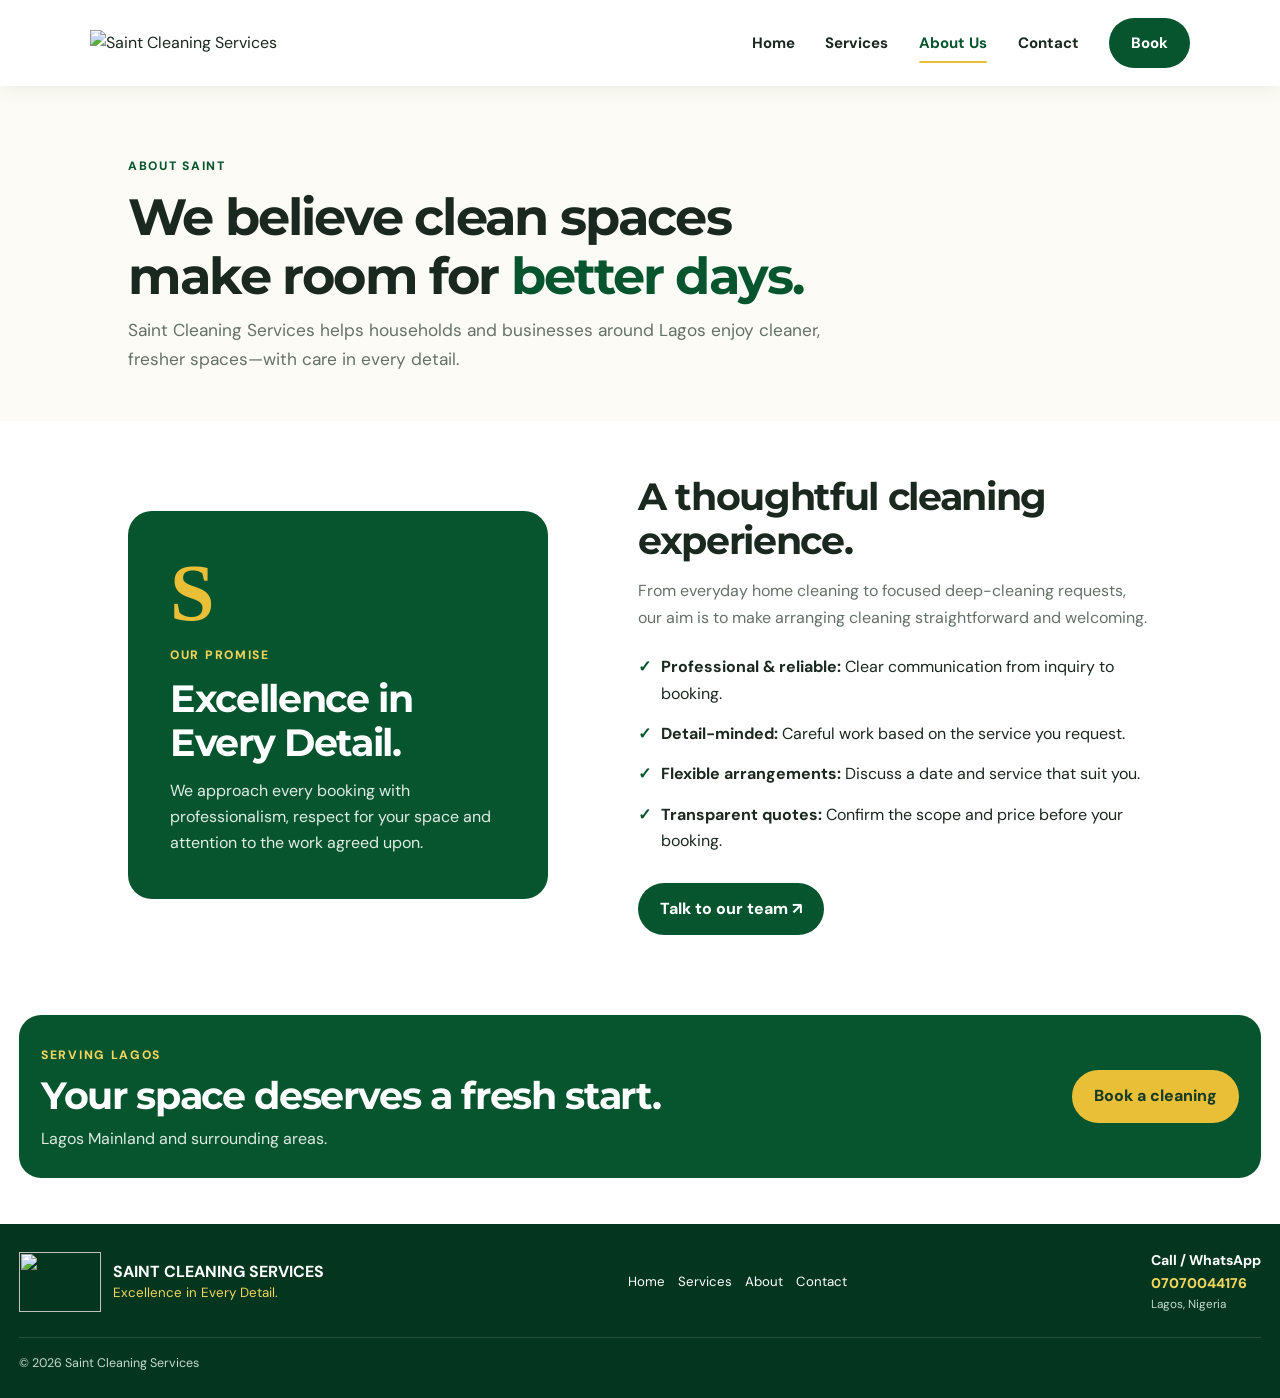
==== about.html @ b4c30fa8 "Add files via upload" ====
<!doctype html>
<html lang="en">
  <head>
    <meta charset="utf-8" />
    <meta name="viewport" content="width=device-width,initial-scale=1" />
    <meta
      name="description"
      content="Professional cleaning services in Lagos Mainland and surrounding areas."
    />
    <link rel="stylesheet" href="style.css" />
    <link rel="stylesheet" href="https://cdnjs.cloudflare.com/ajax/libs/font-awesome/7.3.1/css/all.min.css" />
    <title>About Us | Saint Cleaning Services</title>
  </head>
  <body>
    <header class="header">
      <a class="brand" href="index.html"
        ><img src="images/saint-logo.png" alt="Saint Cleaning Services"
      /></a>
      <button class="menu" aria-expanded="false" aria-label="Toggle menu">
        ☰
      </button>
      <nav class="nav">
        <a href="index.html"><i class="nav-icon fa-solid fa-house" aria-hidden="true"></i><span>Home</span></a><a href="services.html"><i class="nav-icon fa-solid fa-broom" aria-hidden="true"></i><span>Services</span></a
        ><a href="about.html"><i class="nav-icon fa-solid fa-circle-info" aria-hidden="true"></i><span>About Us</span></a><a href="contact.html"><i class="nav-icon fa-solid fa-envelope" aria-hidden="true"></i><span>Contact</span></a
        ><a class="navbutton" href="contact.html#booking"><i class="nav-icon fa-solid fa-calendar-check" aria-hidden="true"></i><span>Book</span></a>
      </nav>
    </header>
    <main>
      <section class="page-hero">
        <span class="kicker">About Saint</span>
        <h1>
          We believe clean spaces<br />make room for <em>better days.</em>
        </h1>
        <p>
          Saint Cleaning Services helps households and businesses around Lagos
          enjoy cleaner, fresher spaces—with care in every detail.
        </p>
      </section>
      <section class="about-layout">
        <div class="about-panel">
          <span class="big-mark">S</span><span class="kicker">Our promise</span>
          <h2>Excellence in Every Detail.</h2>
          <p>
            We approach every booking with professionalism, respect for your
            space and attention to the work agreed upon.
          </p>
        </div>
        <div class="about-copy">
          <h2>A thoughtful cleaning experience.</h2>
          <p>
            From everyday home cleaning to focused deep-cleaning requests, our
            aim is to make arranging cleaning straightforward and welcoming.
          </p>
          <ul>
            <li>
              <b>Professional & reliable:</b> Clear communication from inquiry
              to booking.
            </li>
            <li>
              <b>Detail-minded:</b> Careful work based on the service you
              request.
            </li>
            <li>
              <b>Flexible arrangements:</b> Discuss a date and service that suit
              you.
            </li>
            <li>
              <b>Transparent quotes:</b> Confirm the scope and price before your
              booking.
            </li>
          </ul>
          <a class="btn" href="contact.html">Talk to our team ↗</a>
        </div>
      </section>
      <section class="wide-cta">
        <div>
          <span class="kicker">Serving Lagos</span>
          <h2>Your space deserves a fresh start.</h2>
          <p>Lagos Mainland and surrounding areas.</p>
        </div>
        <a class="btn btn-yellow" href="contact.html#booking"
          >Book a cleaning</a
        >
      </section>
    </main>
    <footer class="footer">
      <div class="footer-brand">
        <img src="images/saint-logo.png" alt="" />
        <div>
          <b>SAINT CLEANING SERVICES</b
          ><small>Excellence in Every Detail.</small>
        </div>
      </div>
      <div class="footlinks">
        <a href="index.html">Home</a><a href="services.html">Services</a
        ><a href="about.html">About</a><a href="contact.html">Contact</a>
      </div>
      <div class="footcontact">
        <b>Call / WhatsApp</b><a href="tel:+2347070044176">07070044176</a
        ><small>Lagos, Nigeria</small>
      </div>
      <small class="copyright"
        >© <span class="year"></span> Saint Cleaning Services</small
      >
    </footer>
    <script src="script.js"></script>
  </body>
</html>
---- style.css ----
@import url('https://fonts.googleapis.com/css2?family=DM+Sans:wght@400;500;600;700&family=Montserrat:wght@600;700;800&display=swap');
:root{--g:#07552f;--gd:#04351f;--gold:#e9bf37;--ink:#1a281f;--muted:#647168;--cream:#fcfbf5;--line:#e7ede7}
*{box-sizing:border-box;margin:0;padding:0}html{scroll-behavior:smooth;scroll-padding-top:92px}body{font-family:'DM Sans',Arial,sans-serif;color:var(--ink);line-height:1.65}a{color:inherit;text-decoration:none}.header{height:86px;position:sticky;top:0;z-index:9;background:#fff;box-shadow:0 4px 18px #102e1b10;display:flex;align-items:center;justify-content:space-between;padding:8px clamp(18px,7vw,108px)}.brand img{width:158px;height:67px;object-fit:contain}.nav{display:flex;align-items:center;gap:clamp(14px,2.4vw,34px);font-size:.94rem;font-weight:700}.nav a:not(.navbutton):hover,.footlinks a:hover{color:var(--g)}.navbutton,.btn{display:inline-flex;align-items:center;justify-content:center;padding:13px 22px;border-radius:999px;background:var(--g);color:#fff;font-weight:800;border:0;cursor:pointer;transition:.2s}.navbutton:hover,.btn:hover{transform:translateY(-2px);box-shadow:0 10px 24px #073c2426}.menu{display:none;background:none;border:0;font-size:1.8rem;color:var(--g)}.hero{padding:65px clamp(20px,8vw,120px) 76px;display:grid;grid-template-columns:1.05fr .95fr;gap:clamp(32px,6vw,88px);align-items:center;background:linear-gradient(120deg,#fffdf6,#fff 75%)}.kicker{font-size:.76rem;text-transform:uppercase;letter-spacing:.14em;font-weight:800;color:var(--g)}h1,h2,h3{font-family:Montserrat,Arial,sans-serif;line-height:1.15;letter-spacing:-.035em}h1{font-size:clamp(2.6rem,5vw,4.7rem);margin:16px 0}h1 em{font-style:normal;color:var(--g)}.hero-text>p,.page-hero p{max-width:590px;color:var(--muted);font-size:1.08rem}.actions{display:flex;gap:12px;flex-wrap:wrap;margin:27px 0 18px}.btn-ghost{background:#fff;color:var(--g);border:1px solid #cedbcf}.note{font-size:.83rem;color:var(--g);font-weight:700}.hero-art{position:relative}.hero-art>img{display:block;width:100%;max-height:630px;object-fit:cover;object-position:top;border-radius:22px;box-shadow:0 18px 44px #1b30201b}.floating-card{position:absolute;bottom:18px;left:-24px;background:#fff;padding:18px 23px;border-radius:14px;box-shadow:0 12px 35px #182c1c20;display:grid;gap:4px}.floating-card span{font-size:.68rem;letter-spacing:.13em;font-weight:800;color:var(--g)}.benefits{display:grid;grid-template-columns:repeat(3,1fr);gap:10px;padding:26px clamp(20px,8vw,120px);background:var(--g);color:white}.benefits div{padding:8px 20px;border-right:1px solid #ffffff32;display:grid}.benefits div:last-child{border:0}.benefits span{color:#d9e9de;font-size:.88rem}.section{padding:82px clamp(20px,8vw,120px)}.section-title{text-align:center;margin-bottom:35px}.section-title h2,.page-hero h1{font-size:clamp(2.2rem,4vw,3.5rem);margin:10px 0}.section-title p{color:var(--muted)}.cards{display:grid;grid-template-columns:repeat(3,1fr);gap:18px}.cards article{border:1px solid var(--line);border-radius:18px;padding:27px;background:white;transition:transform .2s,box-shadow .2s}.cards article:hover{transform:translateY(-4px);box-shadow:0 15px 34px #0a39200d}.card-icon{width:52px;height:52px;border-radius:15px;display:grid;place-items:center;background:#edf5ee;color:var(--g);font-size:1.6rem;font-weight:bold;margin-bottom:18px}.cards h3{font-size:1.12rem;margin-bottom:10px}.cards p{color:var(--muted);font-size:.94rem;margin-bottom:13px}.cards article>a{font-weight:800;color:var(--g)}.center{text-align:center;margin-top:32px}.btn-green{background:var(--g)}.wide-cta{margin:0 clamp(20px,8vw,120px) 70px;padding:34px 38px;border-radius:22px;background:var(--g);color:white;display:flex;align-items:center;justify-content:space-between;gap:25px}.wide-cta .kicker{color:#f4d65f}.wide-cta h2{font-size:clamp(1.5rem,3vw,2.5rem);margin:7px 0}.wide-cta p{color:#dceae0}.btn-yellow{background:var(--gold);color:#173c25;white-space:nowrap}.page-hero{padding:66px clamp(20px,10vw,150px) 48px;background:var(--cream)}.page-hero h1{max-width:850px}.page-hero p{max-width:730px}.service-list{padding-top:55px}.about-layout{padding:54px clamp(20px,10vw,150px) 80px;display:grid;grid-template-columns:.9fr 1.1fr;gap:clamp(32px,7vw,90px);align-items:center}.about-panel{min-height:340px;border-radius:24px;padding:42px;background:var(--g);color:#fff;display:flex;flex-direction:column;align-items:flex-start;justify-content:center}.big-mark{font-family:Georgia,serif;font-size:5rem;font-weight:bold;color:var(--gold);line-height:1}.about-panel .kicker{color:#f2d45c;margin-top:12px}.about-panel h2{font-size:clamp(1.7rem,3vw,2.7rem);margin:12px 0}.about-panel p{color:#e0ede4}.about-copy h2,.contact-info h2,.booking-form h2{font-size:clamp(1.7rem,3vw,2.5rem);margin-bottom:15px}.about-copy>p{color:var(--muted)}.about-copy ul{list-style:none;margin:23px 0 28px;display:grid;gap:14px}.about-copy li{padding-left:23px;position:relative}.about-copy li:before{content:'✓';position:absolute;left:0;color:var(--g);font-weight:900}.contact-layout{padding:55px clamp(20px,10vw,150px) 88px;display:grid;grid-template-columns:.8fr 1.2fr;gap:clamp(30px,7vw,90px);align-items:start}.contact-info h2{margin-top:12px}.info-row{display:flex;align-items:center;gap:15px;padding:18px 0;border-bottom:1px solid var(--line)}.info-row>span{width:46px;height:46px;display:grid;place-items:center;border-radius:14px;background:#edf5ee;color:var(--g);font-size:1.4rem}.info-row div{display:grid}.info-row small,.subtle,.form-help{color:var(--muted)}.subtle{margin-top:20px;font-size:.88rem}.booking-form{padding:30px;border:1px solid var(--line);border-radius:22px;box-shadow:0 14px 38px #133a1d0a}.booking-form>p{color:var(--muted);margin:-5px 0 22px}.booking-form label{display:grid;gap:7px;margin-bottom:15px;font-size:.9rem;font-weight:700}.booking-form input,.booking-form select,.booking-form textarea{width:100%;border:1px solid #dce5dd;border-radius:10px;padding:12px 13px;font:inherit;background:#fff;color:var(--ink)}.booking-form input:focus,.booking-form select:focus,.booking-form textarea:focus{outline:2px solid #a8cbb3;border-color:var(--g)}.form-row{display:grid;grid-template-columns:1fr 1fr;gap:14px}.booking-form .btn{width:100%;font:inherit}.form-help{display:block;text-align:center;font-size:.78rem;margin-top:12px}.footer{background:var(--gd);color:#fff;padding:28px clamp(20px,8vw,120px);display:flex;align-items:center;justify-content:space-between;gap:22px;flex-wrap:wrap}.footer-brand{display:flex;align-items:center;gap:12px}.footer-brand img{width:82px;height:60px;object-fit:contain}.footer-brand div{display:grid;line-height:1.4}.footer-brand small{color:#f1d75e}.footlinks{display:flex;gap:20px;font-size:.88rem}.footcontact{display:grid;font-size:.88rem}.footcontact>a{color:#f1d75e;font-weight:800}.footcontact small{color:#c8dacf}.copyright{width:100%;border-top:1px solid #ffffff25;padding-top:15px;color:#c8dacf;font-size:.78rem}
@media(max-width:820px){.header{height:76px}.brand img{width:126px;height:57px}.menu{display:block}.nav{display:none;position:absolute;top:76px;left:0;right:0;background:white;padding:16px 22px 22px;box-shadow:0 15px 22px #17372012;flex-direction:column;align-items:stretch;gap:2px}.nav.open{display:flex}.nav>a{padding:10px}.navbutton{text-align:center}.hero{grid-template-columns:1fr;padding-top:43px}.hero-art{max-width:650px;width:100%;margin:0 auto}.benefits{grid-template-columns:1fr}.benefits div{border:0;border-bottom:1px solid #ffffff25;padding:12px 4px}.benefits div:last-child{border:0}.cards{grid-template-columns:repeat(2,1fr)}.about-layout,.contact-layout{grid-template-columns:1fr}.about-panel{min-height:260px}.wide-cta{align-items:flex-start;flex-direction:column}.footlinks{order:3;width:100%;flex-wrap:wrap}.copyright{order:4}}
@media(max-width:520px){.hero{padding:35px 19px 55px}h1{font-size:2.65rem}.actions{flex-direction:column}.actions .btn{width:100%}.floating-card{left:8px;bottom:8px;padding:13px 15px}.section{padding:58px 19px}.cards{grid-template-columns:1fr}.page-hero{padding:47px 20px 35px}.about-layout,.contact-layout{padding:38px 19px 58px}.about-panel{padding:28px}.booking-form{padding:21px}.form-row{grid-template-columns:1fr}.wide-cta{margin:0 19px 46px;padding:26px 22px}.footer{padding:25px 19px}.footlinks{gap:13px;font-size:.83rem}}

.nav-icon{display:none}
.nav a:not(.navbutton){position:relative;transition:color .25s ease}
.nav a.active:not(.navbutton){color:var(--g)}
.nav a.active:not(.navbutton)::after{content:"";position:absolute;left:0;right:0;bottom:-8px;height:2px;border-radius:2px;background:var(--gold);animation:nav-underline .35s ease both}
.hero-text{animation:hero-enter .8s cubic-bezier(.2,.7,.2,1) both}
.hero-art{perspective:1000px;animation:hero-enter .9s .12s cubic-bezier(.2,.7,.2,1) both}
.cleaning-scene{position:relative;isolation:isolate;overflow:hidden;min-height:440px;border:1px solid #dfe9df;border-radius:28px;background:linear-gradient(145deg,#edf5ed 0%,#dcebdd 48%,#c9ddcd 100%);box-shadow:0 24px 60px #193c2520;transform-style:preserve-3d}
.cleaning-scene::before{content:"";position:absolute;inset:0;z-index:-1;background:radial-gradient(ellipse at 75% 15%,#fff9 0,transparent 36%),linear-gradient(135deg,#fff5 0 1px,transparent 1px 100%);background-size:auto,36px 36px}
.scene-window{position:absolute;left:13%;top:10%;width:73%;height:64%;overflow:hidden;border:11px solid #fff;border-radius:15px;background:#d8e9df;box-shadow:0 14px 30px #244b3022, inset 0 0 0 2px #c5d8ca;animation:window-settle 1s .3s both}
.window-view{position:absolute;inset:0;overflow:hidden;background:linear-gradient(180deg,#b8deed 0%,#ecf5e9 73%,#d8e8d2 100%)}
.view-sun{position:absolute;width:72px;height:72px;right:14%;top:13%;border-radius:50%;background:#fff7c9;box-shadow:0 0 45px 16px #fff7c966;animation:sun-breathe 5s ease-in-out infinite}
.view-hill{position:absolute;left:-10%;right:-10%;bottom:-27%;height:60%;border-radius:50% 50% 0 0;background:linear-gradient(150deg,#8eba83,#60966d)}
.view-plant{position:absolute;right:10%;bottom:8%;width:19%;height:44%;border-radius:90% 0 90% 0;background:linear-gradient(90deg,#4c8059,#78a97a);transform:rotate(-18deg);filter:drop-shadow(-12px 4px 0 #568b61)}
.window-frame{position:absolute;inset:0;background:linear-gradient(90deg,transparent 48.8%,#fff 49.2%,#fff 50.8%,transparent 51.2%),linear-gradient(0deg,transparent 48.8%,#fff 49.2%,#fff 50.8%,transparent 51.2%);pointer-events:none}
.glass-shine{position:absolute;top:-30%;bottom:-30%;left:-55%;width:28%;transform:rotate(22deg);background:linear-gradient(90deg,transparent,#ffffffa8,transparent);animation:glass-glide 6s 1.4s ease-in-out infinite}
.scene-shelf{position:absolute;left:8%;right:8%;bottom:15%;height:18px;border-radius:9px;background:linear-gradient(#fff,#e3ebe1);box-shadow:0 12px 22px #24523222}
.cleaning-bottle{position:absolute;z-index:2;bottom:18%;left:25%;width:76px;height:135px;border:2px solid #ffffffc9;border-radius:19px 19px 24px 24px;background:linear-gradient(100deg,#ffffffbb,#e8f4e9a8 42%,#b4d2bc);box-shadow:inset -9px 0 12px #58836320,0 13px 18px #204a2c25;animation:bottle-float 4s ease-in-out infinite}
.bottle-neck{position:absolute;left:27px;top:-15px;width:25px;height:19px;border-radius:5px 5px 2px 2px;background:#fff;border:2px solid #d4e5d7}
.bottle-trigger{position:absolute;left:32px;top:-24px;width:42px;height:11px;border-radius:7px 8px 3px 3px;background:var(--g);transform:skewX(-18deg)}
.bottle-trigger::after{content:"";position:absolute;right:-7px;top:3px;width:14px;height:4px;border-radius:4px;background:var(--g)}
.bottle-label{position:absolute;top:45px;left:9px;right:9px;padding:8px 2px;border-radius:6px;background:#fff;color:var(--g);font-size:.64rem;line-height:1.15;text-align:center;font-weight:900;letter-spacing:.08em}
.bottle-label small{font-size:.5rem;color:#8da590}
.cleaning-cloth{position:absolute;z-index:1;right:22%;bottom:19%;width:95px;height:35px;border-radius:8px 15px 7px 15px;background:linear-gradient(135deg,#f3d974,#e8bf42);transform:rotate(-10deg);box-shadow:0 8px 12px #4e48201c}
.scene-sparkle{position:absolute;z-index:3;color:#fff9c8;text-shadow:0 0 12px #fff;animation:sparkle 2.8s ease-in-out infinite}
.sparkle-one{top:22%;left:19%;font-size:1.65rem}
.sparkle-two{top:38%;right:16%;font-size:1.25rem;animation-delay:.7s}
.sparkle-three{bottom:29%;right:37%;font-size:1rem;animation-delay:1.3s}
.scene-status{position:absolute;right:7%;bottom:6%;display:flex;align-items:center;gap:8px;padding:9px 13px;border:1px solid #ffffffb5;border-radius:999px;background:#ffffffc9;color:#29553a;font-size:.75rem;font-weight:800;box-shadow:0 7px 18px #244b3014;backdrop-filter:blur(8px)}
.scene-status span{width:8px;height:8px;border-radius:50%;background:#55a66c;box-shadow:0 0 0 4px #55a66c20}
.floating-card{z-index:4;bottom:8%;left:-5%;animation:card-hover 5s 1s ease-in-out infinite}
.reveal{opacity:0;transform:translateY(24px);transition:opacity .7s ease,transform .7s cubic-bezier(.2,.7,.2,1);transition-delay:var(--reveal-delay,0ms)}
.reveal.is-visible{opacity:1;transform:translateY(0)}
.cards article.reveal{transition-delay:var(--reveal-delay,0ms)}
@keyframes hero-enter{from{opacity:0;transform:translateY(22px)}to{opacity:1;transform:translateY(0)}}
@keyframes nav-underline{from{transform:scaleX(.2);opacity:0}to{transform:scaleX(1);opacity:1}}
@keyframes window-settle{from{opacity:0;transform:translateY(14px) rotateX(5deg)}to{opacity:1;transform:translateY(0) rotateX(0)}}
@keyframes glass-glide{0%,30%{left:-55%;opacity:0}42%{opacity:.8}65%,100%{left:135%;opacity:0}}
@keyframes bottle-float{0%,100%{transform:translateY(0) rotate(-1deg)}50%{transform:translateY(-7px) rotate(1deg)}}
@keyframes card-hover{0%,100%{transform:translateY(0)}50%{transform:translateY(-7px)}}
@keyframes sun-breathe{0%,100%{transform:scale(1);opacity:.85}50%{transform:scale(1.08);opacity:1}}
@keyframes sparkle{0%,100%{opacity:.35;transform:scale(.75) rotate(0)}50%{opacity:1;transform:scale(1.15) rotate(18deg)}}
@media(max-width:820px){.nav a.active:not(.navbutton)::after{left:15%;right:auto;bottom:2px;width:70%;height:2px}.cleaning-scene{min-height:390px}.floating-card{left:2%;bottom:7%}}
@media(max-width:520px){.cleaning-scene{min-height:320px;border-radius:20px}.scene-window{border-width:8px}.cleaning-bottle{width:62px;height:112px;left:21%}.cleaning-cloth{right:13%;width:76px}.scene-status{font-size:.65rem;padding:7px 10px}.floating-card{left:7px;bottom:8px}}
@media(prefers-reduced-motion:reduce){html{scroll-behavior:auto}.hero-text,.hero-art,.scene-window,.cleaning-bottle,.floating-card,.view-sun,.glass-shine,.scene-sparkle,.nav a.active:not(.navbutton)::after{animation:none}.reveal,.reveal.is-visible{opacity:1;transform:none;transition:none}.cards article{transition:none}}w{grid-template-columns:1fr}.wide-cta{margin:0 19px 46px;padding:26px 22px}.footer{padding:25px 19px}.footlinks{gap:13px;font-size:.83rem}}

.extras-title{margin-top:60px}.price-table-wrap{overflow-x:auto;border:1px solid var(--line);border-radius:16px;background:#fff;box-shadow:0 12px 30px #12391b08}
.price-table{width:100%;border-collapse:collapse;text-align:left;min-width:570px}.price-table th,.price-table td{padding:17px 20px;border-bottom:1px solid var(--line)}
.price-table thead{background:#f0f6f0}.price-table th{font-size:.88rem;color:var(--g);font-weight:800}.price-table td:nth-child(2){font-weight:800;white-space:nowrap}.price-table td:last-child{text-align:right}
.price-table tbody tr:last-child td{border-bottom:0}.price-table tbody tr:hover{background:#fcfdf9}
.price-table td a{display:inline-flex;align-items:center;justify-content:center;padding:7px 13px;border:1px solid #c6d8ca;border-radius:999px;color:var(--g);font-size:.83rem;font-weight:800;white-space:nowrap}
.price-table td a:hover{background:var(--g);color:white;border-color:var(--g)}.price-note{margin:16px 3px 0;color:var(--muted);font-size:.84rem}
@media(max-width:560px){.price-table th,.price-table td{padding:13px 12px}.extras-title{margin-top:44px}}
@media(max-width:820px){
  html{scroll-padding-bottom:84px}
  body{padding-bottom:calc(68px + env(safe-area-inset-bottom))}
  .menu{display:none}
  .nav{
    display:flex;
    position:fixed;
    top:auto;
    right:0;
    bottom:0;
    left:0;
    z-index:20;
    flex-direction:row;
    align-items:stretch;
    justify-content:space-around;
    gap:0;
    padding:7px 6px calc(7px + env(safe-area-inset-bottom));
    border-top:1px solid var(--line);
    background:#fff;
    box-shadow:0 -4px 18px #102e1b18;
  }
  .nav>a{
    display:flex;
    flex:1;
    min-width:0;
    flex-direction:column;
    align-items:center;
    justify-content:center;
    gap:3px;
    padding:7px 2px;
    text-align:center;
    font-size:.68rem;
    line-height:1.15;
  }
  .nav-icon{display:block;font-size:1.05rem}
  .nav .navbutton{border-radius:8px}
}
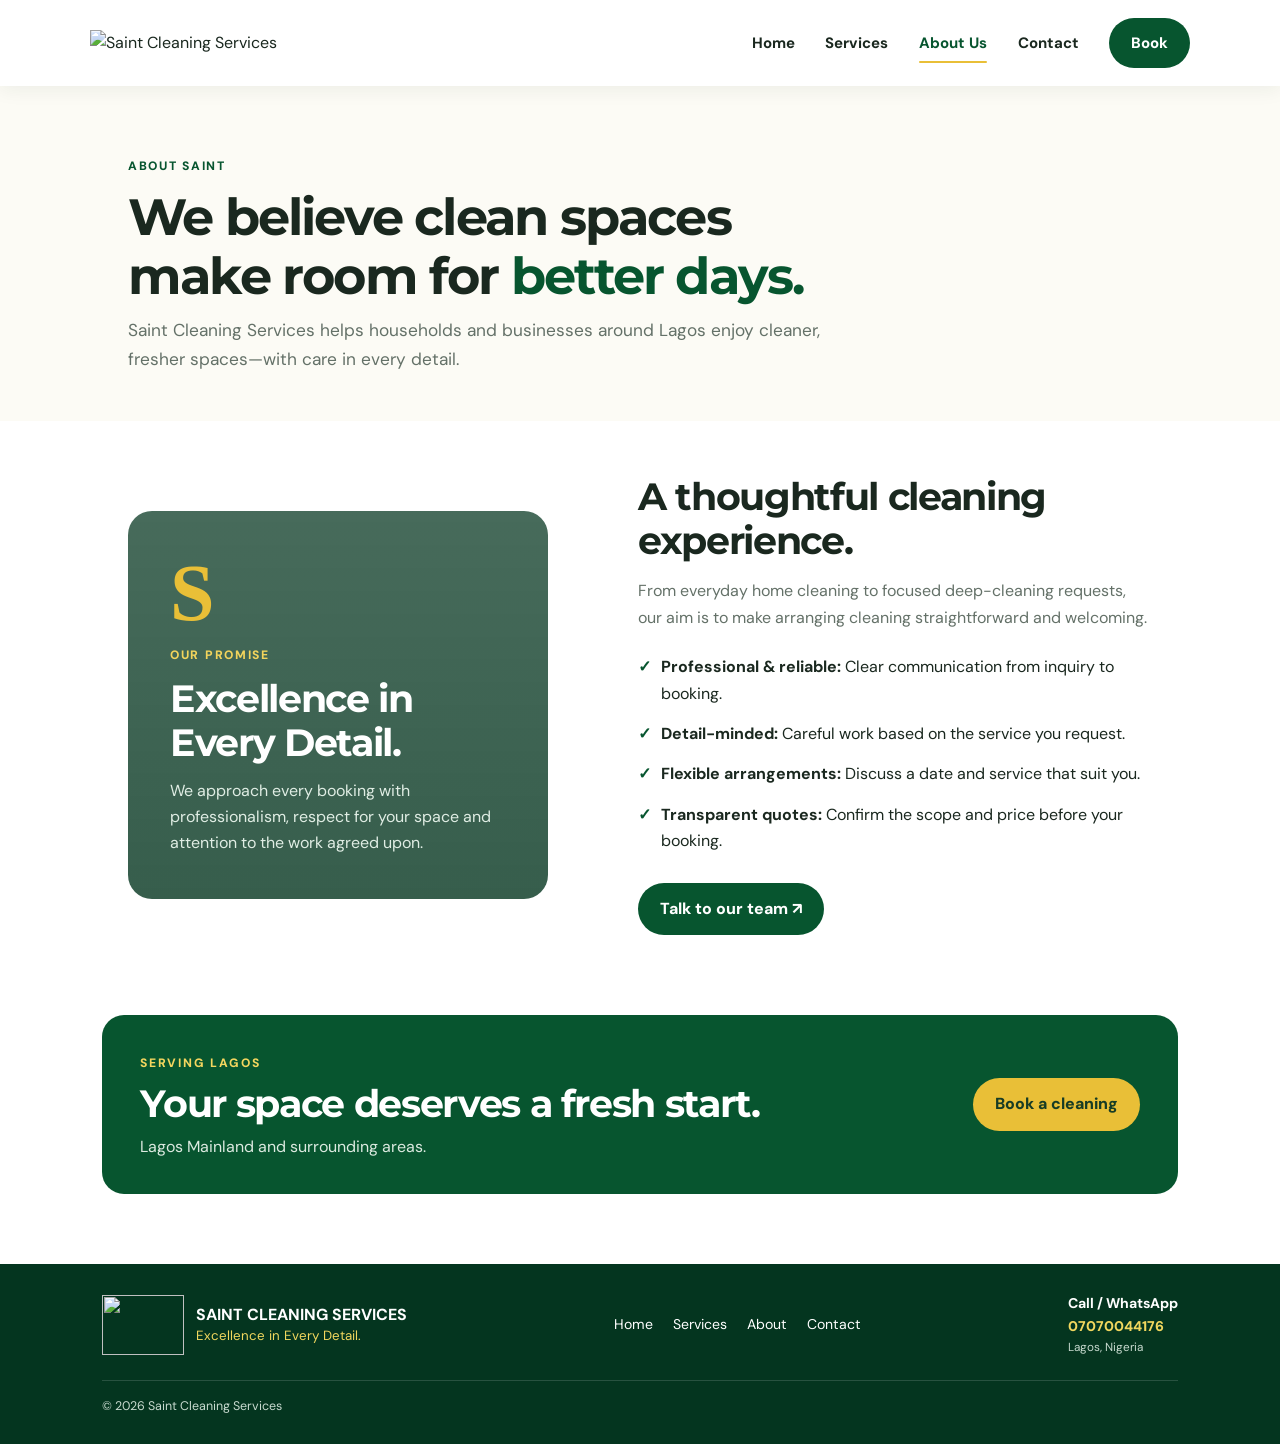
==== commit 6d787603: "Add files via upload" ====
--- a/about.html
+++ b/about.html
@@ -7,6 +7,11 @@
       name="description"
       content="Professional cleaning services in Lagos Mainland and surrounding areas."
     />
+    <link
+      rel="icon"
+      type="image/png"
+      href="images/Saint%20Cleaning%20Services%20Logo%20white.png"
+    />
     <link rel="stylesheet" href="style.css" />
     <link rel="stylesheet" href="https://cdnjs.cloudflare.com/ajax/libs/font-awesome/7.3.1/css/all.min.css" />
     <title>About Us | Saint Cleaning Services</title>
@@ -14,7 +19,7 @@
   <body>
     <header class="header">
       <a class="brand" href="index.html"
-        ><img src="images/saint-logo.png" alt="Saint Cleaning Services"
+        ><img src="images/Saint Cleaning Services Logo.png" alt="Saint Cleaning Services"
       /></a>
       <button class="menu" aria-expanded="false" aria-label="Toggle menu">
         ☰
@@ -85,7 +90,7 @@
     </main>
     <footer class="footer">
       <div class="footer-brand">
-        <img src="images/saint-logo.png" alt="" />
+        <img src="images/Saint Cleaning Services Logo white.png" alt="" />
         <div>
           <b>SAINT CLEANING SERVICES</b
           ><small>Excellence in Every Detail.</small>
--- a/style.css
+++ b/style.css
@@ -1,95 +1,1426 @@
-@import url('https://fonts.googleapis.com/css2?family=DM+Sans:wght@400;500;600;700&family=Montserrat:wght@600;700;800&display=swap');
-:root{--g:#07552f;--gd:#04351f;--gold:#e9bf37;--ink:#1a281f;--muted:#647168;--cream:#fcfbf5;--line:#e7ede7}
-*{box-sizing:border-box;margin:0;padding:0}html{scroll-behavior:smooth;scroll-padding-top:92px}body{font-family:'DM Sans',Arial,sans-serif;color:var(--ink);line-height:1.65}a{color:inherit;text-decoration:none}.header{height:86px;position:sticky;top:0;z-index:9;background:#fff;box-shadow:0 4px 18px #102e1b10;display:flex;align-items:center;justify-content:space-between;padding:8px clamp(18px,7vw,108px)}.brand img{width:158px;height:67px;object-fit:contain}.nav{display:flex;align-items:center;gap:clamp(14px,2.4vw,34px);font-size:.94rem;font-weight:700}.nav a:not(.navbutton):hover,.footlinks a:hover{color:var(--g)}.navbutton,.btn{display:inline-flex;align-items:center;justify-content:center;padding:13px 22px;border-radius:999px;background:var(--g);color:#fff;font-weight:800;border:0;cursor:pointer;transition:.2s}.navbutton:hover,.btn:hover{transform:translateY(-2px);box-shadow:0 10px 24px #073c2426}.menu{display:none;background:none;border:0;font-size:1.8rem;color:var(--g)}.hero{padding:65px clamp(20px,8vw,120px) 76px;display:grid;grid-template-columns:1.05fr .95fr;gap:clamp(32px,6vw,88px);align-items:center;background:linear-gradient(120deg,#fffdf6,#fff 75%)}.kicker{font-size:.76rem;text-transform:uppercase;letter-spacing:.14em;font-weight:800;color:var(--g)}h1,h2,h3{font-family:Montserrat,Arial,sans-serif;line-height:1.15;letter-spacing:-.035em}h1{font-size:clamp(2.6rem,5vw,4.7rem);margin:16px 0}h1 em{font-style:normal;color:var(--g)}.hero-text>p,.page-hero p{max-width:590px;color:var(--muted);font-size:1.08rem}.actions{display:flex;gap:12px;flex-wrap:wrap;margin:27px 0 18px}.btn-ghost{background:#fff;color:var(--g);border:1px solid #cedbcf}.note{font-size:.83rem;color:var(--g);font-weight:700}.hero-art{position:relative}.hero-art>img{display:block;width:100%;max-height:630px;object-fit:cover;object-position:top;border-radius:22px;box-shadow:0 18px 44px #1b30201b}.floating-card{position:absolute;bottom:18px;left:-24px;background:#fff;padding:18px 23px;border-radius:14px;box-shadow:0 12px 35px #182c1c20;display:grid;gap:4px}.floating-card span{font-size:.68rem;letter-spacing:.13em;font-weight:800;color:var(--g)}.benefits{display:grid;grid-template-columns:repeat(3,1fr);gap:10px;padding:26px clamp(20px,8vw,120px);background:var(--g);color:white}.benefits div{padding:8px 20px;border-right:1px solid #ffffff32;display:grid}.benefits div:last-child{border:0}.benefits span{color:#d9e9de;font-size:.88rem}.section{padding:82px clamp(20px,8vw,120px)}.section-title{text-align:center;margin-bottom:35px}.section-title h2,.page-hero h1{font-size:clamp(2.2rem,4vw,3.5rem);margin:10px 0}.section-title p{color:var(--muted)}.cards{display:grid;grid-template-columns:repeat(3,1fr);gap:18px}.cards article{border:1px solid var(--line);border-radius:18px;padding:27px;background:white;transition:transform .2s,box-shadow .2s}.cards article:hover{transform:translateY(-4px);box-shadow:0 15px 34px #0a39200d}.card-icon{width:52px;height:52px;border-radius:15px;display:grid;place-items:center;background:#edf5ee;color:var(--g);font-size:1.6rem;font-weight:bold;margin-bottom:18px}.cards h3{font-size:1.12rem;margin-bottom:10px}.cards p{color:var(--muted);font-size:.94rem;margin-bottom:13px}.cards article>a{font-weight:800;color:var(--g)}.center{text-align:center;margin-top:32px}.btn-green{background:var(--g)}.wide-cta{margin:0 clamp(20px,8vw,120px) 70px;padding:34px 38px;border-radius:22px;background:var(--g);color:white;display:flex;align-items:center;justify-content:space-between;gap:25px}.wide-cta .kicker{color:#f4d65f}.wide-cta h2{font-size:clamp(1.5rem,3vw,2.5rem);margin:7px 0}.wide-cta p{color:#dceae0}.btn-yellow{background:var(--gold);color:#173c25;white-space:nowrap}.page-hero{padding:66px clamp(20px,10vw,150px) 48px;background:var(--cream)}.page-hero h1{max-width:850px}.page-hero p{max-width:730px}.service-list{padding-top:55px}.about-layout{padding:54px clamp(20px,10vw,150px) 80px;display:grid;grid-template-columns:.9fr 1.1fr;gap:clamp(32px,7vw,90px);align-items:center}.about-panel{min-height:340px;border-radius:24px;padding:42px;background:var(--g);color:#fff;display:flex;flex-direction:column;align-items:flex-start;justify-content:center}.big-mark{font-family:Georgia,serif;font-size:5rem;font-weight:bold;color:var(--gold);line-height:1}.about-panel .kicker{color:#f2d45c;margin-top:12px}.about-panel h2{font-size:clamp(1.7rem,3vw,2.7rem);margin:12px 0}.about-panel p{color:#e0ede4}.about-copy h2,.contact-info h2,.booking-form h2{font-size:clamp(1.7rem,3vw,2.5rem);margin-bottom:15px}.about-copy>p{color:var(--muted)}.about-copy ul{list-style:none;margin:23px 0 28px;display:grid;gap:14px}.about-copy li{padding-left:23px;position:relative}.about-copy li:before{content:'✓';position:absolute;left:0;color:var(--g);font-weight:900}.contact-layout{padding:55px clamp(20px,10vw,150px) 88px;display:grid;grid-template-columns:.8fr 1.2fr;gap:clamp(30px,7vw,90px);align-items:start}.contact-info h2{margin-top:12px}.info-row{display:flex;align-items:center;gap:15px;padding:18px 0;border-bottom:1px solid var(--line)}.info-row>span{width:46px;height:46px;display:grid;place-items:center;border-radius:14px;background:#edf5ee;color:var(--g);font-size:1.4rem}.info-row div{display:grid}.info-row small,.subtle,.form-help{color:var(--muted)}.subtle{margin-top:20px;font-size:.88rem}.booking-form{padding:30px;border:1px solid var(--line);border-radius:22px;box-shadow:0 14px 38px #133a1d0a}.booking-form>p{color:var(--muted);margin:-5px 0 22px}.booking-form label{display:grid;gap:7px;margin-bottom:15px;font-size:.9rem;font-weight:700}.booking-form input,.booking-form select,.booking-form textarea{width:100%;border:1px solid #dce5dd;border-radius:10px;padding:12px 13px;font:inherit;background:#fff;color:var(--ink)}.booking-form input:focus,.booking-form select:focus,.booking-form textarea:focus{outline:2px solid #a8cbb3;border-color:var(--g)}.form-row{display:grid;grid-template-columns:1fr 1fr;gap:14px}.booking-form .btn{width:100%;font:inherit}.form-help{display:block;text-align:center;font-size:.78rem;margin-top:12px}.footer{background:var(--gd);color:#fff;padding:28px clamp(20px,8vw,120px);display:flex;align-items:center;justify-content:space-between;gap:22px;flex-wrap:wrap}.footer-brand{display:flex;align-items:center;gap:12px}.footer-brand img{width:82px;height:60px;object-fit:contain}.footer-brand div{display:grid;line-height:1.4}.footer-brand small{color:#f1d75e}.footlinks{display:flex;gap:20px;font-size:.88rem}.footcontact{display:grid;font-size:.88rem}.footcontact>a{color:#f1d75e;font-weight:800}.footcontact small{color:#c8dacf}.copyright{width:100%;border-top:1px solid #ffffff25;padding-top:15px;color:#c8dacf;font-size:.78rem}
-@media(max-width:820px){.header{height:76px}.brand img{width:126px;height:57px}.menu{display:block}.nav{display:none;position:absolute;top:76px;left:0;right:0;background:white;padding:16px 22px 22px;box-shadow:0 15px 22px #17372012;flex-direction:column;align-items:stretch;gap:2px}.nav.open{display:flex}.nav>a{padding:10px}.navbutton{text-align:center}.hero{grid-template-columns:1fr;padding-top:43px}.hero-art{max-width:650px;width:100%;margin:0 auto}.benefits{grid-template-columns:1fr}.benefits div{border:0;border-bottom:1px solid #ffffff25;padding:12px 4px}.benefits div:last-child{border:0}.cards{grid-template-columns:repeat(2,1fr)}.about-layout,.contact-layout{grid-template-columns:1fr}.about-panel{min-height:260px}.wide-cta{align-items:flex-start;flex-direction:column}.footlinks{order:3;width:100%;flex-wrap:wrap}.copyright{order:4}}
-@media(max-width:520px){.hero{padding:35px 19px 55px}h1{font-size:2.65rem}.actions{flex-direction:column}.actions .btn{width:100%}.floating-card{left:8px;bottom:8px;padding:13px 15px}.section{padding:58px 19px}.cards{grid-template-columns:1fr}.page-hero{padding:47px 20px 35px}.about-layout,.contact-layout{padding:38px 19px 58px}.about-panel{padding:28px}.booking-form{padding:21px}.form-row{grid-template-columns:1fr}.wide-cta{margin:0 19px 46px;padding:26px 22px}.footer{padding:25px 19px}.footlinks{gap:13px;font-size:.83rem}}
-
-.nav-icon{display:none}
-.nav a:not(.navbutton){position:relative;transition:color .25s ease}
-.nav a.active:not(.navbutton){color:var(--g)}
-.nav a.active:not(.navbutton)::after{content:"";position:absolute;left:0;right:0;bottom:-8px;height:2px;border-radius:2px;background:var(--gold);animation:nav-underline .35s ease both}
-.hero-text{animation:hero-enter .8s cubic-bezier(.2,.7,.2,1) both}
-.hero-art{perspective:1000px;animation:hero-enter .9s .12s cubic-bezier(.2,.7,.2,1) both}
-.cleaning-scene{position:relative;isolation:isolate;overflow:hidden;min-height:440px;border:1px solid #dfe9df;border-radius:28px;background:linear-gradient(145deg,#edf5ed 0%,#dcebdd 48%,#c9ddcd 100%);box-shadow:0 24px 60px #193c2520;transform-style:preserve-3d}
-.cleaning-scene::before{content:"";position:absolute;inset:0;z-index:-1;background:radial-gradient(ellipse at 75% 15%,#fff9 0,transparent 36%),linear-gradient(135deg,#fff5 0 1px,transparent 1px 100%);background-size:auto,36px 36px}
-.scene-window{position:absolute;left:13%;top:10%;width:73%;height:64%;overflow:hidden;border:11px solid #fff;border-radius:15px;background:#d8e9df;box-shadow:0 14px 30px #244b3022, inset 0 0 0 2px #c5d8ca;animation:window-settle 1s .3s both}
-.window-view{position:absolute;inset:0;overflow:hidden;background:linear-gradient(180deg,#b8deed 0%,#ecf5e9 73%,#d8e8d2 100%)}
-.view-sun{position:absolute;width:72px;height:72px;right:14%;top:13%;border-radius:50%;background:#fff7c9;box-shadow:0 0 45px 16px #fff7c966;animation:sun-breathe 5s ease-in-out infinite}
-.view-hill{position:absolute;left:-10%;right:-10%;bottom:-27%;height:60%;border-radius:50% 50% 0 0;background:linear-gradient(150deg,#8eba83,#60966d)}
-.view-plant{position:absolute;right:10%;bottom:8%;width:19%;height:44%;border-radius:90% 0 90% 0;background:linear-gradient(90deg,#4c8059,#78a97a);transform:rotate(-18deg);filter:drop-shadow(-12px 4px 0 #568b61)}
-.window-frame{position:absolute;inset:0;background:linear-gradient(90deg,transparent 48.8%,#fff 49.2%,#fff 50.8%,transparent 51.2%),linear-gradient(0deg,transparent 48.8%,#fff 49.2%,#fff 50.8%,transparent 51.2%);pointer-events:none}
-.glass-shine{position:absolute;top:-30%;bottom:-30%;left:-55%;width:28%;transform:rotate(22deg);background:linear-gradient(90deg,transparent,#ffffffa8,transparent);animation:glass-glide 6s 1.4s ease-in-out infinite}
-.scene-shelf{position:absolute;left:8%;right:8%;bottom:15%;height:18px;border-radius:9px;background:linear-gradient(#fff,#e3ebe1);box-shadow:0 12px 22px #24523222}
-.cleaning-bottle{position:absolute;z-index:2;bottom:18%;left:25%;width:76px;height:135px;border:2px solid #ffffffc9;border-radius:19px 19px 24px 24px;background:linear-gradient(100deg,#ffffffbb,#e8f4e9a8 42%,#b4d2bc);box-shadow:inset -9px 0 12px #58836320,0 13px 18px #204a2c25;animation:bottle-float 4s ease-in-out infinite}
-.bottle-neck{position:absolute;left:27px;top:-15px;width:25px;height:19px;border-radius:5px 5px 2px 2px;background:#fff;border:2px solid #d4e5d7}
-.bottle-trigger{position:absolute;left:32px;top:-24px;width:42px;height:11px;border-radius:7px 8px 3px 3px;background:var(--g);transform:skewX(-18deg)}
-.bottle-trigger::after{content:"";position:absolute;right:-7px;top:3px;width:14px;height:4px;border-radius:4px;background:var(--g)}
-.bottle-label{position:absolute;top:45px;left:9px;right:9px;padding:8px 2px;border-radius:6px;background:#fff;color:var(--g);font-size:.64rem;line-height:1.15;text-align:center;font-weight:900;letter-spacing:.08em}
-.bottle-label small{font-size:.5rem;color:#8da590}
-.cleaning-cloth{position:absolute;z-index:1;right:22%;bottom:19%;width:95px;height:35px;border-radius:8px 15px 7px 15px;background:linear-gradient(135deg,#f3d974,#e8bf42);transform:rotate(-10deg);box-shadow:0 8px 12px #4e48201c}
-.scene-sparkle{position:absolute;z-index:3;color:#fff9c8;text-shadow:0 0 12px #fff;animation:sparkle 2.8s ease-in-out infinite}
-.sparkle-one{top:22%;left:19%;font-size:1.65rem}
-.sparkle-two{top:38%;right:16%;font-size:1.25rem;animation-delay:.7s}
-.sparkle-three{bottom:29%;right:37%;font-size:1rem;animation-delay:1.3s}
-.scene-status{position:absolute;right:7%;bottom:6%;display:flex;align-items:center;gap:8px;padding:9px 13px;border:1px solid #ffffffb5;border-radius:999px;background:#ffffffc9;color:#29553a;font-size:.75rem;font-weight:800;box-shadow:0 7px 18px #244b3014;backdrop-filter:blur(8px)}
-.scene-status span{width:8px;height:8px;border-radius:50%;background:#55a66c;box-shadow:0 0 0 4px #55a66c20}
-.floating-card{z-index:4;bottom:8%;left:-5%;animation:card-hover 5s 1s ease-in-out infinite}
-.reveal{opacity:0;transform:translateY(24px);transition:opacity .7s ease,transform .7s cubic-bezier(.2,.7,.2,1);transition-delay:var(--reveal-delay,0ms)}
-.reveal.is-visible{opacity:1;transform:translateY(0)}
-.cards article.reveal{transition-delay:var(--reveal-delay,0ms)}
-@keyframes hero-enter{from{opacity:0;transform:translateY(22px)}to{opacity:1;transform:translateY(0)}}
-@keyframes nav-underline{from{transform:scaleX(.2);opacity:0}to{transform:scaleX(1);opacity:1}}
-@keyframes window-settle{from{opacity:0;transform:translateY(14px) rotateX(5deg)}to{opacity:1;transform:translateY(0) rotateX(0)}}
-@keyframes glass-glide{0%,30%{left:-55%;opacity:0}42%{opacity:.8}65%,100%{left:135%;opacity:0}}
-@keyframes bottle-float{0%,100%{transform:translateY(0) rotate(-1deg)}50%{transform:translateY(-7px) rotate(1deg)}}
-@keyframes card-hover{0%,100%{transform:translateY(0)}50%{transform:translateY(-7px)}}
-@keyframes sun-breathe{0%,100%{transform:scale(1);opacity:.85}50%{transform:scale(1.08);opacity:1}}
-@keyframes sparkle{0%,100%{opacity:.35;transform:scale(.75) rotate(0)}50%{opacity:1;transform:scale(1.15) rotate(18deg)}}
-@media(max-width:820px){.nav a.active:not(.navbutton)::after{left:15%;right:auto;bottom:2px;width:70%;height:2px}.cleaning-scene{min-height:390px}.floating-card{left:2%;bottom:7%}}
-@media(max-width:520px){.cleaning-scene{min-height:320px;border-radius:20px}.scene-window{border-width:8px}.cleaning-bottle{width:62px;height:112px;left:21%}.cleaning-cloth{right:13%;width:76px}.scene-status{font-size:.65rem;padding:7px 10px}.floating-card{left:7px;bottom:8px}}
-@media(prefers-reduced-motion:reduce){html{scroll-behavior:auto}.hero-text,.hero-art,.scene-window,.cleaning-bottle,.floating-card,.view-sun,.glass-shine,.scene-sparkle,.nav a.active:not(.navbutton)::after{animation:none}.reveal,.reveal.is-visible{opacity:1;transform:none;transition:none}.cards article{transition:none}}w{grid-template-columns:1fr}.wide-cta{margin:0 19px 46px;padding:26px 22px}.footer{padding:25px 19px}.footlinks{gap:13px;font-size:.83rem}}
-
-.extras-title{margin-top:60px}.price-table-wrap{overflow-x:auto;border:1px solid var(--line);border-radius:16px;background:#fff;box-shadow:0 12px 30px #12391b08}
-.price-table{width:100%;border-collapse:collapse;text-align:left;min-width:570px}.price-table th,.price-table td{padding:17px 20px;border-bottom:1px solid var(--line)}
-.price-table thead{background:#f0f6f0}.price-table th{font-size:.88rem;color:var(--g);font-weight:800}.price-table td:nth-child(2){font-weight:800;white-space:nowrap}.price-table td:last-child{text-align:right}
-.price-table tbody tr:last-child td{border-bottom:0}.price-table tbody tr:hover{background:#fcfdf9}
-.price-table td a{display:inline-flex;align-items:center;justify-content:center;padding:7px 13px;border:1px solid #c6d8ca;border-radius:999px;color:var(--g);font-size:.83rem;font-weight:800;white-space:nowrap}
-.price-table td a:hover{background:var(--g);color:white;border-color:var(--g)}.price-note{margin:16px 3px 0;color:var(--muted);font-size:.84rem}
-@media(max-width:560px){.price-table th,.price-table td{padding:13px 12px}.extras-title{margin-top:44px}}
-@media(max-width:820px){
-  html{scroll-padding-bottom:84px}
-  body{padding-bottom:calc(68px + env(safe-area-inset-bottom))}
-  .menu{display:none}
-  .nav{
-    display:flex;
-    position:fixed;
-    top:auto;
-    right:0;
-    bottom:0;
-    left:0;
-    z-index:20;
-    flex-direction:row;
-    align-items:stretch;
-    justify-content:space-around;
-    gap:0;
-    padding:7px 6px calc(7px + env(safe-area-inset-bottom));
-    border-top:1px solid var(--line);
-    background:#fff;
-    box-shadow:0 -4px 18px #102e1b18;
-  }
-  .nav>a{
-    display:flex;
-    flex:1;
-    min-width:0;
-    flex-direction:column;
-    align-items:center;
-    justify-content:center;
-    gap:3px;
-    padding:7px 2px;
-    text-align:center;
-    font-size:.68rem;
-    line-height:1.15;
-  }
-  .nav-icon{display:block;font-size:1.05rem}
-  .nav .navbutton{border-radius:8px}
-}
+@import url("https://fonts.googleapis.com/css2?family=DM+Sans:wght@400;500;600;700&family=Montserrat:wght@600;700;800&display=swap");
+
+/* Design tokens */
+:root {
+  --g: #07552f;
+  --gd: #04351f;
+  --gold: #e9bf37;
+  --ink: #1a281f;
+  --muted: #647168;
+  --cream: #fcfbf5;
+  --line: #e7ede7;
+}
+
+/* Base styles */
+* {
+  box-sizing: border-box;
+  margin: 0;
+  padding: 0;
+}
+
+html {
+  scroll-behavior: smooth;
+  scroll-padding-top: 92px;
+}
+
+body {
+  color: var(--ink);
+  font-family: "DM Sans", Arial, sans-serif;
+  line-height: 1.65;
+}
+
+a {
+  color: inherit;
+  text-decoration: none;
+}
+
+h1,
+h2,
+h3 {
+  font-family: Montserrat, Arial, sans-serif;
+  letter-spacing: -0.035em;
+  line-height: 1.15;
+}
+
+h1 {
+  margin: 16px 0;
+  font-size: clamp(2.6rem, 5vw, 4.7rem);
+}
+
+h1 em {
+  color: var(--g);
+  font-style: normal;
+}
+
+.kicker {
+  color: var(--g);
+  font-size: 0.76rem;
+  font-weight: 800;
+  letter-spacing: 0.14em;
+  text-transform: uppercase;
+}
+
+/* Header and navigation */
+.header {
+  position: sticky;
+  top: 0;
+  z-index: 9;
+  display: flex;
+  height: 86px;
+  align-items: center;
+  justify-content: space-between;
+  padding: 8px clamp(18px, 7vw, 108px);
+  background: #fff;
+  box-shadow: 0 4px 18px #102e1b10;
+}
+
+.brand img {
+  width: 158px;
+  height: 67px;
+  object-fit: contain;
+}
+
+.nav {
+  display: flex;
+  align-items: center;
+  gap: clamp(14px, 2.4vw, 34px);
+  font-size: 0.94rem;
+  font-weight: 700;
+}
+
+.nav a:not(.navbutton) {
+  position: relative;
+  transition: color 0.25s ease;
+}
+
+.nav a:not(.navbutton):hover,
+.footlinks a:hover {
+  color: var(--g);
+}
+
+.nav a.active:not(.navbutton) {
+  color: var(--g);
+}
+
+.nav a.active:not(.navbutton)::after {
+  position: absolute;
+  right: 0;
+  bottom: -8px;
+  left: 0;
+  height: 2px;
+  border-radius: 2px;
+  background: var(--gold);
+  animation: nav-underline 0.35s ease both;
+  content: "";
+}
+
+.navbutton,
+.btn {
+  display: inline-flex;
+  align-items: center;
+  justify-content: center;
+  padding: 13px 22px;
+  border: 0;
+  border-radius: 999px;
+  background: var(--g);
+  color: #fff;
+  cursor: pointer;
+  font-weight: 800;
+  transition: 0.2s;
+}
+
+.navbutton:hover,
+.btn:hover {
+  transform: translateY(-2px);
+  box-shadow: 0 10px 24px #073c2426;
+}
+
+.menu {
+  display: none;
+  border: 0;
+  background: none;
+  color: var(--g);
+  font-size: 1.8rem;
+}
+
+.nav-icon {
+  display: none;
+}
+
+/* Home page: hero and benefits */
+.hero {
+  display: grid;
+  grid-template-columns: 1.05fr 0.95fr;
+  align-items: center;
+  gap: clamp(32px, 6vw, 88px);
+  padding: 65px clamp(20px, 8vw, 120px) 76px;
+  background:
+    linear-gradient(90deg, #fcfbf5d9 0%, #fcfbf5c2 48%, #fcfbf5a6 100%),
+    url('images/AMAZING%20TOOL%20FOR%20CLEANING%20HOME.jfif') center / cover
+      no-repeat;
+}
+
+.hero-text {
+  animation: hero-enter 0.8s cubic-bezier(0.2, 0.7, 0.2, 1) both;
+}
+
+.hero-text > p,
+.page-hero p {
+  max-width: 590px;
+  color: var(--muted);
+  font-size: 1.08rem;
+}
+
+.actions {
+  display: flex;
+  flex-wrap: wrap;
+  gap: 12px;
+  margin: 27px 0 18px;
+}
+
+.btn-ghost {
+  border: 1px solid #cedbcf;
+  background: #fff;
+  color: var(--g);
+}
+
+.note {
+  color: var(--g);
+  font-size: 0.83rem;
+  font-weight: 700;
+}
+
+.hero-art {
+  position: relative;
+  perspective: 1000px;
+  animation: hero-enter 0.9s 0.12s cubic-bezier(0.2, 0.7, 0.2, 1) both;
+}
+
+.hero-art > img {
+  display: block;
+  width: 100%;
+  max-height: 630px;
+  border-radius: 22px;
+  object-fit: cover;
+  object-position: center;
+  box-shadow: 0 18px 44px #1b30201b;
+}
+
+.floating-card {
+  position: absolute;
+  z-index: 4;
+  bottom: 8%;
+  left: -5%;
+  display: grid;
+  gap: 4px;
+  padding: 18px 23px;
+  border-radius: 14px;
+  background: #fff;
+  box-shadow: 0 12px 35px #182c1c20;
+  animation: card-hover 5s 1s ease-in-out infinite;
+}
+
+.floating-card span {
+  color: var(--g);
+  font-size: 0.68rem;
+  font-weight: 800;
+  letter-spacing: 0.13em;
+}
+
+.benefits {
+  display: grid;
+  grid-template-columns: repeat(3, 1fr);
+  gap: 10px;
+  padding: 26px clamp(20px, 8vw, 120px);
+  background: var(--g);
+  color: white;
+}
+
+.benefits div {
+  display: grid;
+  padding: 8px 20px;
+  border-right: 1px solid #ffffff32;
+}
+
+.benefits div:last-child {
+  border: 0;
+}
+
+.benefits span {
+  color: #d9e9de;
+  font-size: 0.88rem;
+}
+
+/* Shared sections, cards, and calls to action */
+.section {
+  padding: 82px clamp(20px, 8vw, 120px);
+}
+
+.section-title {
+  margin-bottom: 35px;
+  text-align: center;
+}
+
+.section-title h2,
+.page-hero h1 {
+  margin: 10px 0;
+  font-size: clamp(2.2rem, 4vw, 3.5rem);
+}
+
+.section-title p {
+  color: var(--muted);
+}
+
+.cards {
+  display: grid;
+  grid-template-columns: repeat(3, 1fr);
+  gap: 18px;
+}
+
+.cards article {
+  padding: 27px;
+  border: 1px solid var(--line);
+  border-radius: 18px;
+  background: white;
+  transition:
+    transform 0.2s,
+    box-shadow 0.2s;
+}
+
+.cards article:hover {
+  transform: translateY(-4px);
+  box-shadow: 0 15px 34px #0a39200d;
+}
+
+.card-icon {
+  display: grid;
+  width: 52px;
+  height: 52px;
+  margin-bottom: 18px;
+  border-radius: 15px;
+  background: #edf5ee;
+  color: var(--g);
+  font-size: 1.6rem;
+  font-weight: bold;
+  place-items: center;
+}
+
+.cards h3 {
+  margin-bottom: 10px;
+  font-size: 1.12rem;
+}
+
+.cards p {
+  margin-bottom: 13px;
+  color: var(--muted);
+  font-size: 0.94rem;
+}
+
+.cards article > a {
+  color: var(--g);
+  font-weight: 800;
+}
+
+.center {
+  margin-top: 32px;
+  text-align: center;
+}
+
+.btn-green {
+  background: var(--g);
+}
+
+.wide-cta {
+  display: flex;
+  align-items: center;
+  justify-content: space-between;
+  gap: 25px;
+  margin: 0 clamp(20px, 8vw, 120px) 70px;
+  padding: 34px 38px;
+  border-radius: 22px;
+  background: var(--g);
+  color: white;
+}
+
+.wide-cta .kicker {
+  color: #f4d65f;
+}
+
+.wide-cta h2 {
+  margin: 7px 0;
+  font-size: clamp(1.5rem, 3vw, 2.5rem);
+}
+
+.wide-cta p {
+  color: #dceae0;
+}
+
+.btn-yellow {
+  background: var(--gold);
+  color: #173c25;
+  white-space: nowrap;
+}
+
+/* Interior page heading */
+.page-hero {
+  padding: 66px clamp(20px, 10vw, 150px) 48px;
+  background: var(--cream);
+}
+
+.page-hero h1 {
+  max-width: 850px;
+}
+
+.page-hero p {
+  max-width: 730px;
+}
+
+/* About page */
+.about-layout {
+  display: grid;
+  grid-template-columns: 0.9fr 1.1fr;
+  align-items: center;
+  gap: clamp(32px, 7vw, 90px);
+  padding: 54px clamp(20px, 10vw, 150px) 80px;
+}
+
+.about-panel {
+  display: flex;
+  min-height: 340px;
+  flex-direction: column;
+  align-items: flex-start;
+  justify-content: center;
+  padding: 42px;
+  border-radius: 24px;
+  background:
+    linear-gradient(#04351fbb, #04351fcc),
+    url('images/Professional%20cleaning%20banner%20copy%20space%20poster%20and%20flyer%20_%20Premium%20AI-generated%20image.jfif')
+      center / cover no-repeat;
+  color: #fff;
+}
+
+.big-mark {
+  color: var(--gold);
+  font-family: Georgia, serif;
+  font-size: 5rem;
+  font-weight: bold;
+  line-height: 1;
+}
+
+.about-panel .kicker {
+  margin-top: 12px;
+  color: #f2d45c;
+}
+
+.about-panel h2 {
+  margin: 12px 0;
+  font-size: clamp(1.7rem, 3vw, 2.7rem);
+}
+
+.about-panel p {
+  color: #e0ede4;
+}
+
+.about-copy h2,
+.contact-info h2,
+.booking-form h2 {
+  margin-bottom: 15px;
+  font-size: clamp(1.7rem, 3vw, 2.5rem);
+}
+
+.about-copy > p {
+  color: var(--muted);
+}
+
+.about-copy ul {
+  display: grid;
+  gap: 14px;
+  margin: 23px 0 28px;
+  list-style: none;
+}
+
+.about-copy li {
+  position: relative;
+  padding-left: 23px;
+}
+
+.about-copy li:before {
+  position: absolute;
+  left: 0;
+  color: var(--g);
+  content: "✓";
+  font-weight: 900;
+}
+
+/* Contact and booking page */
+.contact-layout {
+  display: grid;
+  grid-template-columns: 0.8fr 1.2fr;
+  align-items: start;
+  gap: clamp(30px, 7vw, 90px);
+  padding: 55px clamp(20px, 10vw, 150px) 88px;
+}
+
+.contact-info h2 {
+  margin-top: 12px;
+}
+
+.info-row {
+  display: flex;
+  align-items: center;
+  gap: 15px;
+  padding: 18px 0;
+  border-bottom: 1px solid var(--line);
+}
+
+.info-row > span {
+  display: grid;
+  width: 46px;
+  height: 46px;
+  border-radius: 14px;
+  background: #edf5ee;
+  color: var(--g);
+  font-size: 1.4rem;
+  place-items: center;
+}
+
+.info-row div {
+  display: grid;
+}
+
+.info-row small,
+.subtle,
+.form-help {
+  color: var(--muted);
+}
+
+.subtle {
+  margin-top: 20px;
+  font-size: 0.88rem;
+}
+
+.booking-form {
+  padding: 30px;
+  border: 1px solid var(--line);
+  border-radius: 22px;
+  box-shadow: 0 14px 38px #133a1d0a;
+}
+
+.booking-form > p {
+  margin: -5px 0 22px;
+  color: var(--muted);
+}
+
+.booking-form label {
+  display: grid;
+  gap: 7px;
+  margin-bottom: 15px;
+  font-size: 0.9rem;
+  font-weight: 700;
+}
+
+.booking-form input,
+.booking-form select,
+.booking-form textarea {
+  width: 100%;
+  padding: 12px 13px;
+  border: 1px solid #dce5dd;
+  border-radius: 10px;
+  background: #fff;
+  color: var(--ink);
+  font: inherit;
+}
+
+.booking-form input:focus,
+.booking-form select:focus,
+.booking-form textarea:focus {
+  outline: 2px solid #a8cbb3;
+  border-color: var(--g);
+}
+
+.form-row {
+  display: grid;
+  grid-template-columns: 1fr 1fr;
+  gap: 14px;
+}
+
+.booking-form .btn {
+  width: 100%;
+  font: inherit;
+}
+
+.form-help {
+  display: block;
+  margin-top: 12px;
+  text-align: center;
+  font-size: 0.78rem;
+}
+
+/* Services page pricing tables */
+.service-list {
+  padding-top: 55px;
+}
+
+.extras-title {
+  margin-top: 60px;
+}
+
+.price-table-wrap {
+  overflow-x: auto;
+  border: 1px solid var(--line);
+  border-radius: 16px;
+  background: #fff;
+  box-shadow: 0 12px 30px #12391b08;
+}
+
+.price-table {
+  width: 100%;
+  min-width: 650px;
+  table-layout: fixed;
+  border-collapse: collapse;
+  text-align: left;
+}
+
+.price-table th:first-child,
+.price-table td:first-child {
+  width: 52%;
+}
+
+.price-table th:nth-child(2),
+.price-table td:nth-child(2) {
+  width: 26%;
+}
+
+.price-table th:last-child,
+.price-table td:last-child {
+  width: 22%;
+}
+
+.price-table th,
+.price-table td {
+  padding: 17px 20px;
+  border-bottom: 1px solid var(--line);
+}
+
+.service-name {
+  display: flex;
+  align-items: center;
+  gap: 12px;
+}
+
+.service-name img {
+  width: 72px;
+  height: 54px;
+  flex: 0 0 auto;
+  border-radius: 8px;
+  object-fit: cover;
+}
+
+.price-table thead {
+  background: #f0f6f0;
+}
+
+.price-table th {
+  color: var(--g);
+  font-size: 0.88rem;
+  font-weight: 800;
+}
+
+.price-table td:nth-child(2) {
+  font-weight: 800;
+  white-space: nowrap;
+}
+
+.price-table td:last-child {
+  text-align: right;
+}
+
+.price-table tbody tr:last-child td {
+  border-bottom: 0;
+}
+
+.price-table tbody tr:hover {
+  background: #fcfdf9;
+}
+
+.price-table td a {
+  display: inline-flex;
+  align-items: center;
+  justify-content: center;
+  padding: 7px 13px;
+  border: 1px solid #c6d8ca;
+  border-radius: 999px;
+  color: var(--g);
+  font-size: 0.83rem;
+  font-weight: 800;
+  white-space: nowrap;
+}
+
+.price-table td a:hover {
+  border-color: var(--g);
+  background: var(--g);
+  color: white;
+}
+
+.price-note {
+  margin: 16px 3px 0;
+  color: var(--muted);
+  font-size: 0.84rem;
+}
+
+/* Footer */
+.footer {
+  display: flex;
+  flex-wrap: wrap;
+  align-items: center;
+  justify-content: space-between;
+  gap: 22px;
+  padding: 28px clamp(20px, 8vw, 120px);
+  background: var(--gd);
+  color: #fff;
+}
+
+.footer-brand {
+  display: flex;
+  align-items: center;
+  gap: 12px;
+}
+
+.footer-brand img {
+  width: 82px;
+  height: 60px;
+  object-fit: contain;
+}
+
+.footer-brand div {
+  display: grid;
+  line-height: 1.4;
+}
+
+.footer-brand small {
+  color: #f1d75e;
+}
+
+.footlinks {
+  display: flex;
+  gap: 20px;
+  font-size: 0.88rem;
+}
+
+.footcontact {
+  display: grid;
+  font-size: 0.88rem;
+}
+
+.footcontact > a {
+  color: #f1d75e;
+  font-weight: 800;
+}
+
+.footcontact small,
+.copyright {
+  color: #c8dacf;
+}
+
+.copyright {
+  width: 100%;
+  padding-top: 15px;
+  border-top: 1px solid #ffffff25;
+  font-size: 0.78rem;
+}
+
+/* Home page illustration */
+.cleaning-scene {
+  position: relative;
+  isolation: isolate;
+  overflow: hidden;
+  min-height: 440px;
+  transform-style: preserve-3d;
+  border: 1px solid #dfe9df;
+  border-radius: 28px;
+  background: linear-gradient(145deg, #edf5ed 0%, #dcebdd 48%, #c9ddcd 100%);
+  box-shadow: 0 24px 60px #193c2520;
+}
+
+.cleaning-scene::before {
+  position: absolute;
+  z-index: -1;
+  inset: 0;
+  background:
+    radial-gradient(ellipse at 75% 15%, #fff9 0, transparent 36%),
+    linear-gradient(135deg, #fff5 0 1px, transparent 1px 100%);
+  background-size:
+    auto,
+    36px 36px;
+  content: "";
+}
+
+.scene-window {
+  position: absolute;
+  top: 10%;
+  left: 13%;
+  overflow: hidden;
+  width: 73%;
+  height: 64%;
+  border: 11px solid #fff;
+  border-radius: 15px;
+  background: #d8e9df;
+  box-shadow:
+    0 14px 30px #244b3022,
+    inset 0 0 0 2px #c5d8ca;
+  animation: window-settle 1s 0.3s both;
+}
+
+.window-view {
+  position: absolute;
+  inset: 0;
+  overflow: hidden;
+  background: linear-gradient(180deg, #b8deed 0%, #ecf5e9 73%, #d8e8d2 100%);
+}
+
+.view-sun {
+  position: absolute;
+  top: 13%;
+  right: 14%;
+  width: 72px;
+  height: 72px;
+  border-radius: 50%;
+  background: #fff7c9;
+  box-shadow: 0 0 45px 16px #fff7c966;
+  animation: sun-breathe 5s ease-in-out infinite;
+}
+
+.view-hill {
+  position: absolute;
+  right: -10%;
+  bottom: -27%;
+  left: -10%;
+  height: 60%;
+  border-radius: 50% 50% 0 0;
+  background: linear-gradient(150deg, #8eba83, #60966d);
+}
+
+.view-plant {
+  position: absolute;
+  right: 10%;
+  bottom: 8%;
+  width: 19%;
+  height: 44%;
+  transform: rotate(-18deg);
+  border-radius: 90% 0 90% 0;
+  background: linear-gradient(90deg, #4c8059, #78a97a);
+  filter: drop-shadow(-12px 4px 0 #568b61);
+}
+
+.window-frame {
+  position: absolute;
+  inset: 0;
+  background:
+    linear-gradient(
+      90deg,
+      transparent 48.8%,
+      #fff 49.2%,
+      #fff 50.8%,
+      transparent 51.2%
+    ),
+    linear-gradient(
+      0deg,
+      transparent 48.8%,
+      #fff 49.2%,
+      #fff 50.8%,
+      transparent 51.2%
+    );
+  pointer-events: none;
+}
+
+.glass-shine {
+  position: absolute;
+  top: -30%;
+  bottom: -30%;
+  left: -55%;
+  width: 28%;
+  transform: rotate(22deg);
+  background: linear-gradient(90deg, transparent, #ffffffa8, transparent);
+  animation: glass-glide 6s 1.4s ease-in-out infinite;
+}
+
+.scene-shelf {
+  position: absolute;
+  right: 8%;
+  bottom: 15%;
+  left: 8%;
+  height: 18px;
+  border-radius: 9px;
+  background: linear-gradient(#fff, #e3ebe1);
+  box-shadow: 0 12px 22px #24523222;
+}
+
+.cleaning-bottle {
+  position: absolute;
+  z-index: 2;
+  bottom: 18%;
+  left: 25%;
+  width: 76px;
+  height: 135px;
+  border: 2px solid #ffffffc9;
+  border-radius: 19px 19px 24px 24px;
+  background: linear-gradient(100deg, #ffffffbb, #e8f4e9a8 42%, #b4d2bc);
+  box-shadow:
+    inset -9px 0 12px #58836320,
+    0 13px 18px #204a2c25;
+  animation: bottle-float 4s ease-in-out infinite;
+}
+
+.bottle-neck {
+  position: absolute;
+  top: -15px;
+  left: 27px;
+  width: 25px;
+  height: 19px;
+  border: 2px solid #d4e5d7;
+  border-radius: 5px 5px 2px 2px;
+  background: #fff;
+}
+
+.bottle-trigger {
+  position: absolute;
+  top: -24px;
+  left: 32px;
+  width: 42px;
+  height: 11px;
+  transform: skewX(-18deg);
+  border-radius: 7px 8px 3px 3px;
+  background: var(--g);
+}
+
+.bottle-trigger::after {
+  position: absolute;
+  top: 3px;
+  right: -7px;
+  width: 14px;
+  height: 4px;
+  border-radius: 4px;
+  background: var(--g);
+  content: "";
+}
+
+.bottle-label {
+  position: absolute;
+  top: 45px;
+  right: 9px;
+  left: 9px;
+  padding: 8px 2px;
+  border-radius: 6px;
+  background: #fff;
+  color: var(--g);
+  font-size: 0.64rem;
+  font-weight: 900;
+  letter-spacing: 0.08em;
+  line-height: 1.15;
+  text-align: center;
+}
+
+.bottle-label small {
+  color: #8da590;
+  font-size: 0.5rem;
+}
+
+.cleaning-cloth {
+  position: absolute;
+  z-index: 1;
+  right: 22%;
+  bottom: 19%;
+  width: 95px;
+  height: 35px;
+  transform: rotate(-10deg);
+  border-radius: 8px 15px 7px 15px;
+  background: linear-gradient(135deg, #f3d974, #e8bf42);
+  box-shadow: 0 8px 12px #4e48201c;
+}
+
+.scene-sparkle {
+  position: absolute;
+  z-index: 3;
+  color: #fff9c8;
+  text-shadow: 0 0 12px #fff;
+  animation: sparkle 2.8s ease-in-out infinite;
+}
+
+.sparkle-one {
+  top: 22%;
+  left: 19%;
+  font-size: 1.65rem;
+}
+
+.sparkle-two {
+  top: 38%;
+  right: 16%;
+  font-size: 1.25rem;
+  animation-delay: 0.7s;
+}
+
+.sparkle-three {
+  right: 37%;
+  bottom: 29%;
+  font-size: 1rem;
+  animation-delay: 1.3s;
+}
+
+.scene-status {
+  position: absolute;
+  right: 7%;
+  bottom: 6%;
+  display: flex;
+  align-items: center;
+  gap: 8px;
+  padding: 9px 13px;
+  border: 1px solid #ffffffb5;
+  border-radius: 999px;
+  background: #ffffffc9;
+  color: #29553a;
+  font-size: 0.75rem;
+  font-weight: 800;
+  box-shadow: 0 7px 18px #244b3014;
+  backdrop-filter: blur(8px);
+}
+
+.scene-status span {
+  width: 8px;
+  height: 8px;
+  border-radius: 50%;
+  background: #55a66c;
+  box-shadow: 0 0 0 4px #55a66c20;
+}
+
+/* Scroll reveal and keyframe animations */
+.reveal {
+  transform: translateY(24px);
+  opacity: 0;
+  transition:
+    opacity 0.7s ease,
+    transform 0.7s cubic-bezier(0.2, 0.7, 0.2, 1);
+  transition-delay: var(--reveal-delay, 0ms);
+}
+
+.reveal.is-visible {
+  transform: translateY(0);
+  opacity: 1;
+}
+
+.cards article.reveal {
+  transition-delay: var(--reveal-delay, 0ms);
+}
+
+@keyframes hero-enter {
+  from {
+    transform: translateY(22px);
+    opacity: 0;
+  }
+  to {
+    transform: translateY(0);
+    opacity: 1;
+  }
+}
+
+@keyframes nav-underline {
+  from {
+    transform: scaleX(0.2);
+    opacity: 0;
+  }
+  to {
+    transform: scaleX(1);
+    opacity: 1;
+  }
+}
+
+@keyframes window-settle {
+  from {
+    transform: translateY(14px) rotateX(5deg);
+    opacity: 0;
+  }
+  to {
+    transform: translateY(0) rotateX(0);
+    opacity: 1;
+  }
+}
+
+@keyframes glass-glide {
+  0%,
+  30% {
+    left: -55%;
+    opacity: 0;
+  }
+  42% {
+    opacity: 0.8;
+  }
+  65%,
+  100% {
+    left: 135%;
+    opacity: 0;
+  }
+}
+
+@keyframes bottle-float {
+  0%,
+  100% {
+    transform: translateY(0) rotate(-1deg);
+  }
+  50% {
+    transform: translateY(-7px) rotate(1deg);
+  }
+}
+
+@keyframes card-hover {
+  0%,
+  100% {
+    transform: translateY(0);
+  }
+  50% {
+    transform: translateY(-7px);
+  }
+}
+
+@keyframes sun-breathe {
+  0%,
+  100% {
+    transform: scale(1);
+    opacity: 0.85;
+  }
+  50% {
+    transform: scale(1.08);
+    opacity: 1;
+  }
+}
+
+@keyframes sparkle {
+  0%,
+  100% {
+    transform: scale(0.75) rotate(0);
+    opacity: 0.35;
+  }
+  50% {
+    transform: scale(1.15) rotate(18deg);
+    opacity: 1;
+  }
+}
+
+/* Responsive layouts */
+@media (max-width: 820px) {
+  html {
+    scroll-padding-bottom: 84px;
+  }
+
+  body {
+    padding-bottom: calc(68px + env(safe-area-inset-bottom));
+  }
+
+  .header {
+    height: 76px;
+  }
+
+  .brand img {
+    width: 126px;
+    height: 57px;
+  }
+
+  .menu {
+    display: none;
+  }
+
+  .nav {
+    position: fixed;
+    z-index: 20;
+    top: auto;
+    right: 0;
+    bottom: 0;
+    left: 0;
+    display: flex;
+    flex-direction: row;
+    align-items: stretch;
+    justify-content: space-around;
+    gap: 0;
+    padding: 7px 6px calc(7px + env(safe-area-inset-bottom));
+    border-top: 1px solid var(--line);
+    background: #fff;
+    box-shadow: 0 -4px 18px #102e1b18;
+  }
+
+  .nav > a {
+    display: flex;
+    min-width: 0;
+    flex: 1;
+    flex-direction: column;
+    align-items: center;
+    justify-content: center;
+    gap: 3px;
+    padding: 7px 2px;
+    text-align: center;
+    font-size: 0.68rem;
+    line-height: 1.15;
+  }
+
+  .nav .navbutton {
+    border-radius: 8px;
+    text-align: center;
+  }
+
+  .nav-icon {
+    display: block;
+    font-size: 1.05rem;
+  }
+
+  .nav a.active:not(.navbutton)::after {
+    right: auto;
+    bottom: 2px;
+    left: 15%;
+    width: 70%;
+    height: 2px;
+  }
+
+  .hero {
+    grid-template-columns: 1fr;
+    padding-top: 43px;
+  }
+
+  .hero-art {
+    width: 100%;
+    max-width: 650px;
+    margin: 0 auto;
+  }
+
+  .cleaning-scene {
+    min-height: 390px;
+  }
+
+  .floating-card {
+    bottom: 7%;
+    left: 2%;
+  }
+
+  .benefits {
+    grid-template-columns: 1fr;
+  }
+
+  .benefits div {
+    padding: 12px 4px;
+    border: 0;
+    border-bottom: 1px solid #ffffff25;
+  }
+
+  .benefits div:last-child {
+    border: 0;
+  }
+
+  .cards {
+    grid-template-columns: repeat(2, 1fr);
+  }
+
+  .about-layout,
+  .contact-layout {
+    grid-template-columns: 1fr;
+  }
+
+  .about-panel {
+    min-height: 260px;
+  }
+
+  .wide-cta {
+    align-items: flex-start;
+    flex-direction: column;
+  }
+
+  .footlinks {
+    order: 3;
+    width: 100%;
+    flex-wrap: wrap;
+  }
+
+  .copyright {
+    order: 4;
+  }
+}
+
+@media (max-width: 700px) {
+  .price-table {
+    min-width: 0;
+  }
+
+  .price-table th,
+  .price-table td {
+    padding: 8px;
+  }
+
+  .price-table th:first-child,
+  .price-table td:first-child {
+    width: 50%;
+  }
+
+  .price-table th:nth-child(2),
+  .price-table td:nth-child(2) {
+    width: 29%;
+  }
+
+  .price-table th:last-child,
+  .price-table td:last-child {
+    width: 21%;
+  }
+
+  .service-name {
+    gap: 8px;
+  }
+
+  .service-name img {
+    width: 56px;
+    height: 44px;
+  }
+
+  .price-table td:nth-child(2) {
+    font-size: 0.9rem;
+  }
+
+  .price-table td a {
+    padding: 4px;
+    font-size: 0.72rem;
+  }
+}
+
+@media (max-width: 560px) {
+  .price-table {
+    min-width: 570px;
+  }
+
+  .price-table th,
+  .price-table td {
+    padding: 13px 12px;
+  }
+
+  .extras-title {
+    margin-top: 44px;
+  }
+}
+
+@media (max-width: 520px) {
+  .hero {
+    padding: 35px 19px 55px;
+  }
+
+  h1 {
+    font-size: 2.65rem;
+  }
+
+  .actions {
+    flex-direction: column;
+  }
+
+  .actions .btn {
+    width: 100%;
+  }
+
+  .floating-card {
+    bottom: 8px;
+    left: 7px;
+    padding: 13px 15px;
+  }
+
+  .section {
+    padding: 58px 19px;
+  }
+
+  .cards {
+    grid-template-columns: 1fr;
+  }
+
+  .page-hero {
+    padding: 47px 20px 35px;
+  }
+
+  .about-layout,
+  .contact-layout {
+    padding: 38px 19px 58px;
+  }
+
+  .about-panel {
+    padding: 28px;
+  }
+
+  .booking-form {
+    padding: 21px;
+  }
+
+  .form-row {
+    grid-template-columns: 1fr;
+  }
+
+  .cleaning-scene {
+    min-height: 320px;
+    border-radius: 20px;
+  }
+
+  .scene-window {
+    border-width: 8px;
+  }
+
+  .cleaning-bottle {
+    left: 21%;
+    width: 62px;
+    height: 112px;
+  }
+
+  .cleaning-cloth {
+    right: 13%;
+    width: 76px;
+  }
+
+  .scene-status {
+    padding: 7px 10px;
+    font-size: 0.65rem;
+  }
+
+  .floating-card {
+    bottom: 8px;
+    left: 7px;
+  }
+
+  .wide-cta {
+    margin: 0 19px 46px;
+    padding: 26px 22px;
+  }
+
+  .footer {
+    padding: 25px 19px;
+  }
+
+  .footlinks {
+    gap: 13px;
+    font-size: 0.83rem;
+  }
+}
+
+@media (prefers-reduced-motion: reduce) {
+  html {
+    scroll-behavior: auto;
+  }
+
+  .hero-text,
+  .hero-art,
+  .scene-window,
+  .cleaning-bottle,
+  .floating-card,
+  .view-sun,
+  .glass-shine,
+  .scene-sparkle,
+  .nav a.active:not(.navbutton)::after {
+    animation: none;
+  }
+
+  .reveal,
+  .reveal.is-visible {
+    transform: none;
+    opacity: 1;
+    transition: none;
+  }
+
+  .cards article {
+    transition: none;
+  }
+}
